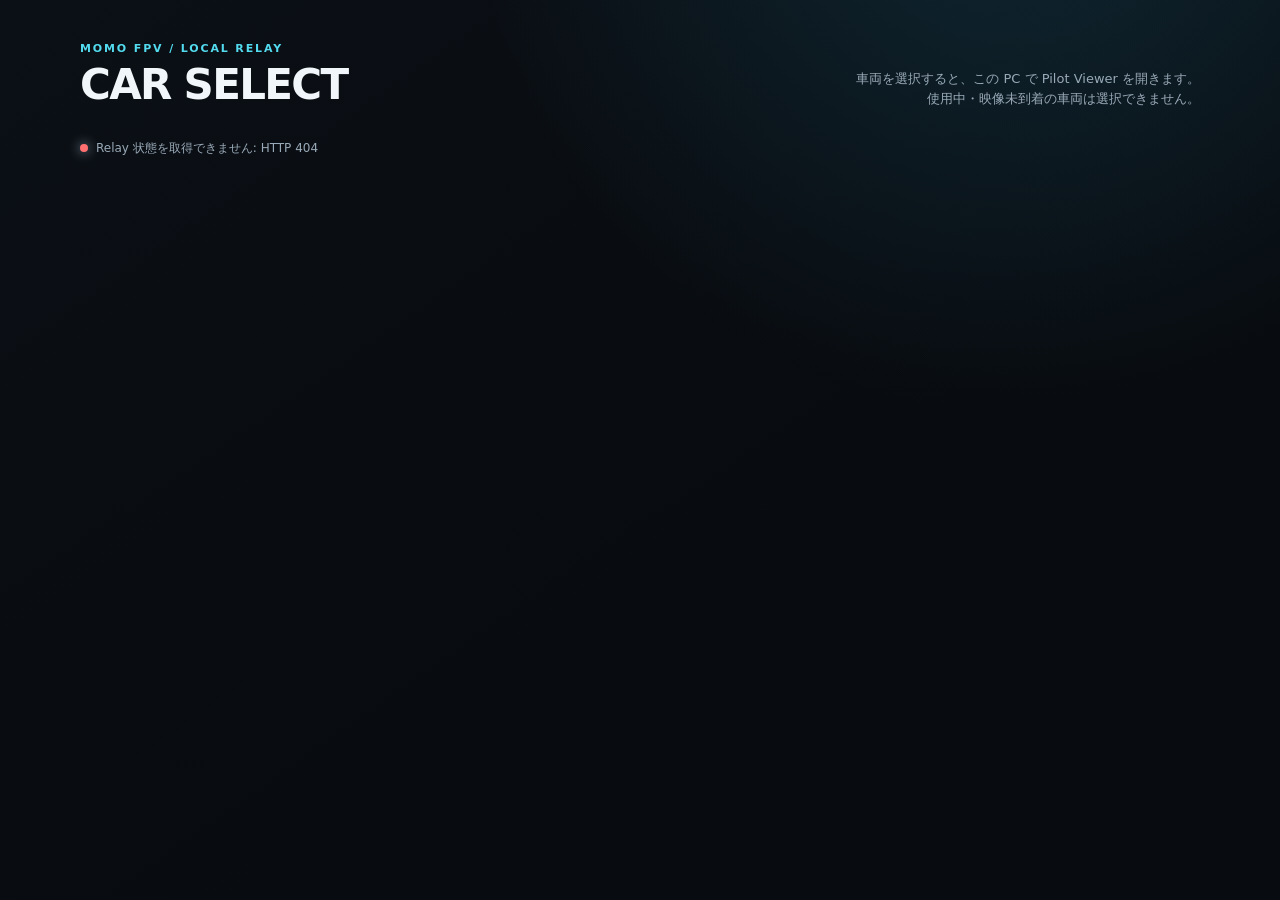
==== tools/momo-relay/web/garage.html @ d856b6ae "Relay と車体テレメトリの運用機能を更新する" ====
<!doctype html>
<html lang="ja">
<head>
  <meta charset="utf-8">
  <meta name="viewport" content="width=device-width, initial-scale=1">
  <meta name="color-scheme" content="dark">
  <title>Momo FPV Garage</title>
  <style>
    :root { color-scheme: dark; --canvas: #080b0f; --surface: rgba(18, 25, 33, 0.88); --line: rgba(169, 196, 215, 0.2); --text: #f1f6fa; --muted: #99a9b7; --cyan: #53dbef; --green: #72e587; --amber: #ffc95c; --red: #ff6f70; }
    * { box-sizing: border-box; } body { min-width: 320px; min-height: 100vh; margin: 0; color: var(--text); background: radial-gradient(circle at 80% -15%, rgba(37, 133, 167, 0.22), transparent 38%), linear-gradient(145deg, #0b1016, var(--canvas) 62%); font-family: Inter, "Segoe UI", system-ui, sans-serif; }
    .shell { width: min(1120px, calc(100% - 32px)); margin: 0 auto; padding: 42px 0 56px; } .header { display: flex; align-items: end; justify-content: space-between; gap: 20px; margin-bottom: 27px; } .eyebrow { color: var(--cyan); font-size: 11px; font-weight: 800; letter-spacing: .17em; } h1 { margin: 5px 0 0; font-size: clamp(28px, 4vw, 42px); letter-spacing: -.04em; } .hint { max-width: 350px; margin: 0; color: var(--muted); font-size: 13px; line-height: 1.55; text-align: right; }
    .status { display: flex; align-items: center; gap: 8px; min-height: 24px; margin-bottom: 14px; color: var(--muted); font-size: 12px; } .status-dot { width: 8px; height: 8px; border-radius: 50%; background: var(--cyan); box-shadow: 0 0 12px currentColor; } .status.error .status-dot { background: var(--red); } .cards { display: grid; grid-template-columns: repeat(auto-fit, minmax(235px, 1fr)); gap: 14px; }
    .card { position: relative; display: grid; gap: 17px; min-height: 252px; padding: 19px; border: 1px solid var(--line); border-radius: 14px; overflow: hidden; background: var(--surface); box-shadow: 0 14px 34px rgba(0, 0, 0, .2); } .card::before { position: absolute; inset: 0 auto 0 0; width: 4px; background: var(--muted); content: ""; } .card.ready::before { background: var(--green); } .card.connecting::before { background: var(--cyan); } .card.in_use::before { background: var(--amber); } .card.unavailable::before { background: var(--red); }
    .card-top { display: flex; align-items: start; justify-content: space-between; gap: 12px; } .car-id { color: var(--muted); font-size: 12px; font-weight: 750; letter-spacing: .1em; } .device { margin-top: 4px; font-size: 35px; font-weight: 800; letter-spacing: -.04em; line-height: 1; } .badge { border: 1px solid currentColor; border-radius: 999px; padding: 5px 8px; color: var(--muted); font-size: 10px; font-weight: 800; letter-spacing: .08em; white-space: nowrap; } .ready .badge { color: var(--green); } .connecting .badge { color: var(--cyan); } .in_use .badge { color: var(--amber); } .unavailable .badge { color: var(--red); }
    .metrics { display: grid; grid-template-columns: 1fr 1fr; border-top: 1px solid var(--line); border-bottom: 1px solid var(--line); } .metric { padding: 11px 0; } .metric + .metric { border-left: 1px solid var(--line); padding-left: 13px; } .metric span { display: block; color: var(--muted); font-size: 10px; font-weight: 750; letter-spacing: .08em; } .metric strong { display: block; margin-top: 4px; font-size: 17px; }
    .select { width: 100%; margin-top: auto; border: 1px solid rgba(83, 219, 239, .72); border-radius: 8px; padding: 11px 14px; background: rgba(27, 112, 132, .28); color: #ecfdff; cursor: pointer; font: inherit; font-size: 13px; font-weight: 800; letter-spacing: .04em; } .select:hover { background: rgba(33, 142, 165, .46); } .select:disabled { border-color: var(--line); background: rgba(100, 114, 124, .1); color: var(--muted); cursor: not-allowed; } .empty { grid-column: 1 / -1; padding: 34px; border: 1px dashed var(--line); border-radius: 12px; color: var(--muted); text-align: center; }
    @media (max-width: 640px) { .shell { width: min(100% - 24px, 1120px); padding-top: 26px; } .header { align-items: start; flex-direction: column; } .hint { text-align: left; } }
  </style>
</head>
<body>
  <main class="shell"><header class="header"><div><div class="eyebrow">MOMO FPV / LOCAL RELAY</div><h1>CAR SELECT</h1></div><p class="hint">車両を選択すると、この PC で Pilot Viewer を開きます。使用中・映像未到着の車両は選択できません。</p></header><div id="status" class="status"><span class="status-dot"></span><span>RELAY に接続中</span></div><section id="cards" class="cards" aria-live="polite"></section></main>
  <script>
    (() => {
      const cards = document.getElementById('cards'); const status = document.getElementById('status'); let refreshInFlight = false;
      const labels = { ready: 'READY', connecting: 'CONNECTING', in_use: 'IN USE', unavailable: 'UNAVAILABLE' };
      function element(name, className, text) { const node = document.createElement(name); if (className) node.className = className; if (text !== undefined) node.textContent = text; return node; }
      function setStatus(text, isError) { status.classList.toggle('error', Boolean(isError)); status.lastElementChild.textContent = text; }
      function metric(label, value) { const root = element('div', 'metric'); root.append(element('span', '', label), element('strong', '', value)); return root; }
      function createCard(device) { const availability = String(device.availability || 'unavailable'); const root = element('article', `card ${availability}`); const top = element('div', 'card-top'); const title = element('div'); title.append(element('div', 'car-id', device.carId || 'CAR ID --'), element('div', 'device', device.device || '--')); top.append(title, element('span', 'badge', labels[availability] || 'UNAVAILABLE')); const fps = Number.isFinite(device.videoFps) ? `${device.videoFps.toFixed(1)} FPS` : '--'; const metrics = element('div', 'metrics'); metrics.append(metric('VIDEO', device.state || '--'), metric('RELAY FPS', fps)); const button = element('button', 'select', availability === 'ready' ? 'PILOT を開く' : labels[availability] || 'UNAVAILABLE'); button.type = 'button'; button.disabled = availability !== 'ready'; button.addEventListener('click', () => { const query = new URLSearchParams({ device: String(device.device || ''), carId: String(device.carId || '') }); window.location.assign(`/pilot.html?${query}`); }); root.append(top, metrics, button); return root; }
      function render(snapshot) { const devices = Array.isArray(snapshot?.devices) ? snapshot.devices : []; cards.replaceChildren(); if (devices.length === 0) { cards.append(element('div', 'empty', '車両設定がありません。Relay の -source 設定を確認してください。')); return; } devices.forEach((device) => cards.append(createCard(device))); }
      async function refresh() { if (refreshInFlight) return; refreshInFlight = true; try { const response = await fetch('/api/v1/pilot-devices', { cache: 'no-store' }); if (!response.ok) throw new Error(`HTTP ${response.status}`); const snapshot = await response.json(); render(snapshot); setStatus(`RELAY 接続中 / ${new Date(snapshot.serverTime).toLocaleTimeString()}`, false); } catch (error) { setStatus(`Relay 状態を取得できません: ${error.message}`, true); } finally { refreshInFlight = false; } }
      refresh(); window.setInterval(refresh, 1000);
    })();
  </script>
</body>
</html>
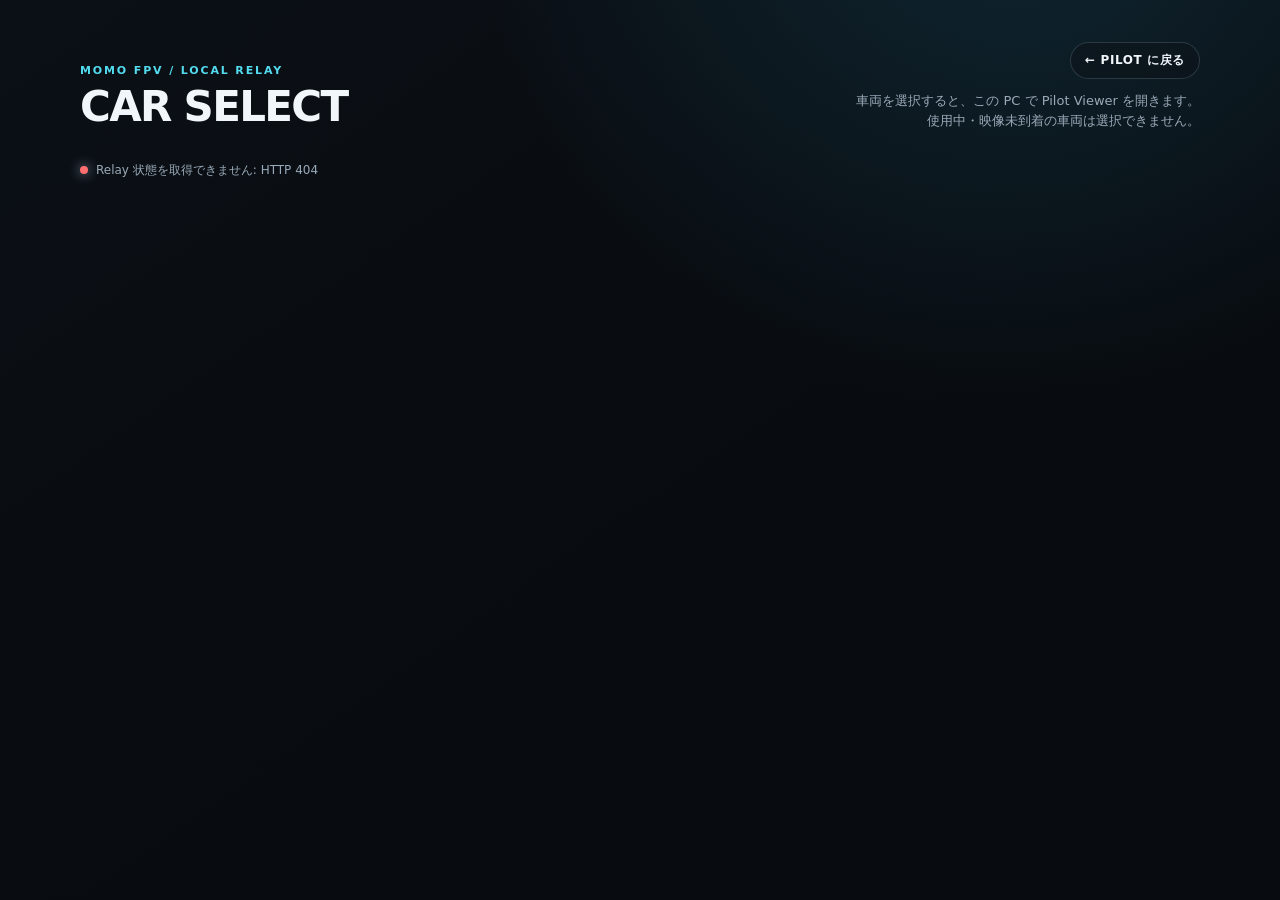
==== commit f9ecc1d1: "パイロット表示を Relay 配布へ反映する" ====
--- a/tools/momo-relay/web/garage.html
+++ b/tools/momo-relay/web/garage.html
@@ -8,28 +8,33 @@
   <style>
     :root { color-scheme: dark; --canvas: #080b0f; --surface: rgba(18, 25, 33, 0.88); --line: rgba(169, 196, 215, 0.2); --text: #f1f6fa; --muted: #99a9b7; --cyan: #53dbef; --green: #72e587; --amber: #ffc95c; --red: #ff6f70; }
     * { box-sizing: border-box; } body { min-width: 320px; min-height: 100vh; margin: 0; color: var(--text); background: radial-gradient(circle at 80% -15%, rgba(37, 133, 167, 0.22), transparent 38%), linear-gradient(145deg, #0b1016, var(--canvas) 62%); font-family: Inter, "Segoe UI", system-ui, sans-serif; }
-    .shell { width: min(1120px, calc(100% - 32px)); margin: 0 auto; padding: 42px 0 56px; } .header { display: flex; align-items: end; justify-content: space-between; gap: 20px; margin-bottom: 27px; } .eyebrow { color: var(--cyan); font-size: 11px; font-weight: 800; letter-spacing: .17em; } h1 { margin: 5px 0 0; font-size: clamp(28px, 4vw, 42px); letter-spacing: -.04em; } .hint { max-width: 350px; margin: 0; color: var(--muted); font-size: 13px; line-height: 1.55; text-align: right; }
+    .shell { width: min(1120px, calc(100% - 32px)); margin: 0 auto; padding: 42px 0 56px; } .header { display: flex; align-items: end; justify-content: space-between; gap: 20px; margin-bottom: 27px; } .header-actions { display: grid; justify-items: end; gap: 12px; } .eyebrow { color: var(--cyan); font-size: 11px; font-weight: 800; letter-spacing: .17em; } h1 { margin: 5px 0 0; font-size: clamp(28px, 4vw, 42px); letter-spacing: -.04em; } .hint { max-width: 350px; margin: 0; color: var(--muted); font-size: 13px; line-height: 1.55; text-align: right; }
     .status { display: flex; align-items: center; gap: 8px; min-height: 24px; margin-bottom: 14px; color: var(--muted); font-size: 12px; } .status-dot { width: 8px; height: 8px; border-radius: 50%; background: var(--cyan); box-shadow: 0 0 12px currentColor; } .status.error .status-dot { background: var(--red); } .cards { display: grid; grid-template-columns: repeat(auto-fit, minmax(235px, 1fr)); gap: 14px; }
     .card { position: relative; display: grid; gap: 17px; min-height: 252px; padding: 19px; border: 1px solid var(--line); border-radius: 14px; overflow: hidden; background: var(--surface); box-shadow: 0 14px 34px rgba(0, 0, 0, .2); } .card::before { position: absolute; inset: 0 auto 0 0; width: 4px; background: var(--muted); content: ""; } .card.ready::before { background: var(--green); } .card.connecting::before { background: var(--cyan); } .card.in_use::before { background: var(--amber); } .card.unavailable::before { background: var(--red); }
     .card-top { display: flex; align-items: start; justify-content: space-between; gap: 12px; } .car-id { color: var(--muted); font-size: 12px; font-weight: 750; letter-spacing: .1em; } .device { margin-top: 4px; font-size: 35px; font-weight: 800; letter-spacing: -.04em; line-height: 1; } .badge { border: 1px solid currentColor; border-radius: 999px; padding: 5px 8px; color: var(--muted); font-size: 10px; font-weight: 800; letter-spacing: .08em; white-space: nowrap; } .ready .badge { color: var(--green); } .connecting .badge { color: var(--cyan); } .in_use .badge { color: var(--amber); } .unavailable .badge { color: var(--red); }
     .metrics { display: grid; grid-template-columns: 1fr 1fr; border-top: 1px solid var(--line); border-bottom: 1px solid var(--line); } .metric { padding: 11px 0; } .metric + .metric { border-left: 1px solid var(--line); padding-left: 13px; } .metric span { display: block; color: var(--muted); font-size: 10px; font-weight: 750; letter-spacing: .08em; } .metric strong { display: block; margin-top: 4px; font-size: 17px; }
+    .close-selector { border: 1px solid var(--line); border-radius: 999px; padding: 9px 14px; background: rgba(14, 21, 28, .7); color: var(--text); cursor: pointer; font: inherit; font-size: 12px; font-weight: 800; letter-spacing: .05em; } .close-selector:hover, .close-selector:focus-visible { border-color: var(--cyan); background: rgba(27, 112, 132, .24); outline: none; }
     .select { width: 100%; margin-top: auto; border: 1px solid rgba(83, 219, 239, .72); border-radius: 8px; padding: 11px 14px; background: rgba(27, 112, 132, .28); color: #ecfdff; cursor: pointer; font: inherit; font-size: 13px; font-weight: 800; letter-spacing: .04em; } .select:hover { background: rgba(33, 142, 165, .46); } .select:disabled { border-color: var(--line); background: rgba(100, 114, 124, .1); color: var(--muted); cursor: not-allowed; } .empty { grid-column: 1 / -1; padding: 34px; border: 1px dashed var(--line); border-radius: 12px; color: var(--muted); text-align: center; }
-    @media (max-width: 640px) { .shell { width: min(100% - 24px, 1120px); padding-top: 26px; } .header { align-items: start; flex-direction: column; } .hint { text-align: left; } }
+    @media (max-width: 640px) { .shell { width: min(100% - 24px, 1120px); padding-top: 26px; } .header { align-items: stretch; flex-direction: column; } .header-actions { justify-items: start; } .hint { text-align: left; } }
   </style>
 </head>
 <body>
-  <main class="shell"><header class="header"><div><div class="eyebrow">MOMO FPV / LOCAL RELAY</div><h1>CAR SELECT</h1></div><p class="hint">車両を選択すると、この PC で Pilot Viewer を開きます。使用中・映像未到着の車両は選択できません。</p></header><div id="status" class="status"><span class="status-dot"></span><span>RELAY に接続中</span></div><section id="cards" class="cards" aria-live="polite"></section></main>
+  <main class="shell"><header class="header"><div><div class="eyebrow">MOMO FPV / LOCAL RELAY</div><h1>CAR SELECT</h1></div><div class="header-actions"><button id="closeSelector" class="close-selector" type="button">&#x2190; PILOT に戻る</button><p class="hint">車両を選択すると、この PC で Pilot Viewer を開きます。使用中・映像未到着の車両は選択できません。</p></div></header><div id="status" class="status"><span class="status-dot"></span><span>RELAY に接続中</span></div><section id="cards" class="cards" aria-live="polite"></section></main>
   <script>
     (() => {
-      const cards = document.getElementById('cards'); const status = document.getElementById('status'); let refreshInFlight = false;
+      const cards = document.getElementById('cards'); const status = document.getElementById('status'); const closeSelector = document.getElementById('closeSelector'); let refreshInFlight = false;
       const labels = { ready: 'READY', connecting: 'CONNECTING', in_use: 'IN USE', unavailable: 'UNAVAILABLE' };
+      function isPilotUrl(url) { return url.origin === window.location.origin && /\/(?:pilot|viewer)\.html$/.test(url.pathname); }
+      function resolveReturnPilotUrl() { const fallback = new URL('pilot.html', window.location.href); const value = new URL(window.location.href).searchParams.get('returnUrl'); if (!value) return fallback; try { const candidate = new URL(value, window.location.href); return isPilotUrl(candidate) ? candidate : fallback; } catch (_) { return fallback; } }
+      const returnPilotUrl = resolveReturnPilotUrl();
+      function closeCarSelector() { try { const referrer = new URL(document.referrer); if (isPilotUrl(referrer)) { window.history.back(); return; } } catch (_) {} window.location.assign(returnPilotUrl.toString()); }
       function element(name, className, text) { const node = document.createElement(name); if (className) node.className = className; if (text !== undefined) node.textContent = text; return node; }
       function setStatus(text, isError) { status.classList.toggle('error', Boolean(isError)); status.lastElementChild.textContent = text; }
       function metric(label, value) { const root = element('div', 'metric'); root.append(element('span', '', label), element('strong', '', value)); return root; }
-      function createCard(device) { const availability = String(device.availability || 'unavailable'); const root = element('article', `card ${availability}`); const top = element('div', 'card-top'); const title = element('div'); title.append(element('div', 'car-id', device.carId || 'CAR ID --'), element('div', 'device', device.device || '--')); top.append(title, element('span', 'badge', labels[availability] || 'UNAVAILABLE')); const fps = Number.isFinite(device.videoFps) ? `${device.videoFps.toFixed(1)} FPS` : '--'; const metrics = element('div', 'metrics'); metrics.append(metric('VIDEO', device.state || '--'), metric('RELAY FPS', fps)); const button = element('button', 'select', availability === 'ready' ? 'PILOT を開く' : labels[availability] || 'UNAVAILABLE'); button.type = 'button'; button.disabled = availability !== 'ready'; button.addEventListener('click', () => { const query = new URLSearchParams({ device: String(device.device || ''), carId: String(device.carId || '') }); window.location.assign(`/pilot.html?${query}`); }); root.append(top, metrics, button); return root; }
+      function createCard(device) { const availability = String(device.availability || 'unavailable'); const root = element('article', `card ${availability}`); const top = element('div', 'card-top'); const title = element('div'); title.append(element('div', 'car-id', device.carId || 'CAR ID --'), element('div', 'device', device.device || '--')); top.append(title, element('span', 'badge', labels[availability] || 'UNAVAILABLE')); const fps = Number.isFinite(device.videoFps) ? `${device.videoFps.toFixed(1)} FPS` : '--'; const metrics = element('div', 'metrics'); metrics.append(metric('VIDEO', device.state || '--'), metric('RELAY FPS', fps)); const button = element('button', 'select', availability === 'ready' ? 'PILOT を開く' : labels[availability] || 'UNAVAILABLE'); button.type = 'button'; button.disabled = availability !== 'ready'; button.addEventListener('click', () => { const pilotUrl = new URL(returnPilotUrl); pilotUrl.searchParams.set('device', String(device.device || '')); pilotUrl.searchParams.set('carId', String(device.carId || '')); window.location.assign(pilotUrl.toString()); }); root.append(top, metrics, button); return root; }
       function render(snapshot) { const devices = Array.isArray(snapshot?.devices) ? snapshot.devices : []; cards.replaceChildren(); if (devices.length === 0) { cards.append(element('div', 'empty', '車両設定がありません。Relay の -source 設定を確認してください。')); return; } devices.forEach((device) => cards.append(createCard(device))); }
       async function refresh() { if (refreshInFlight) return; refreshInFlight = true; try { const response = await fetch('/api/v1/pilot-devices', { cache: 'no-store' }); if (!response.ok) throw new Error(`HTTP ${response.status}`); const snapshot = await response.json(); render(snapshot); setStatus(`RELAY 接続中 / ${new Date(snapshot.serverTime).toLocaleTimeString()}`, false); } catch (error) { setStatus(`Relay 状態を取得できません: ${error.message}`, true); } finally { refreshInFlight = false; } }
-      refresh(); window.setInterval(refresh, 1000);
+      closeSelector.addEventListener('click', closeCarSelector); window.addEventListener('keydown', (event) => { if (event.key === 'Escape') closeCarSelector(); }); refresh(); window.setInterval(refresh, 1000);
     })();
   </script>
 </body>
